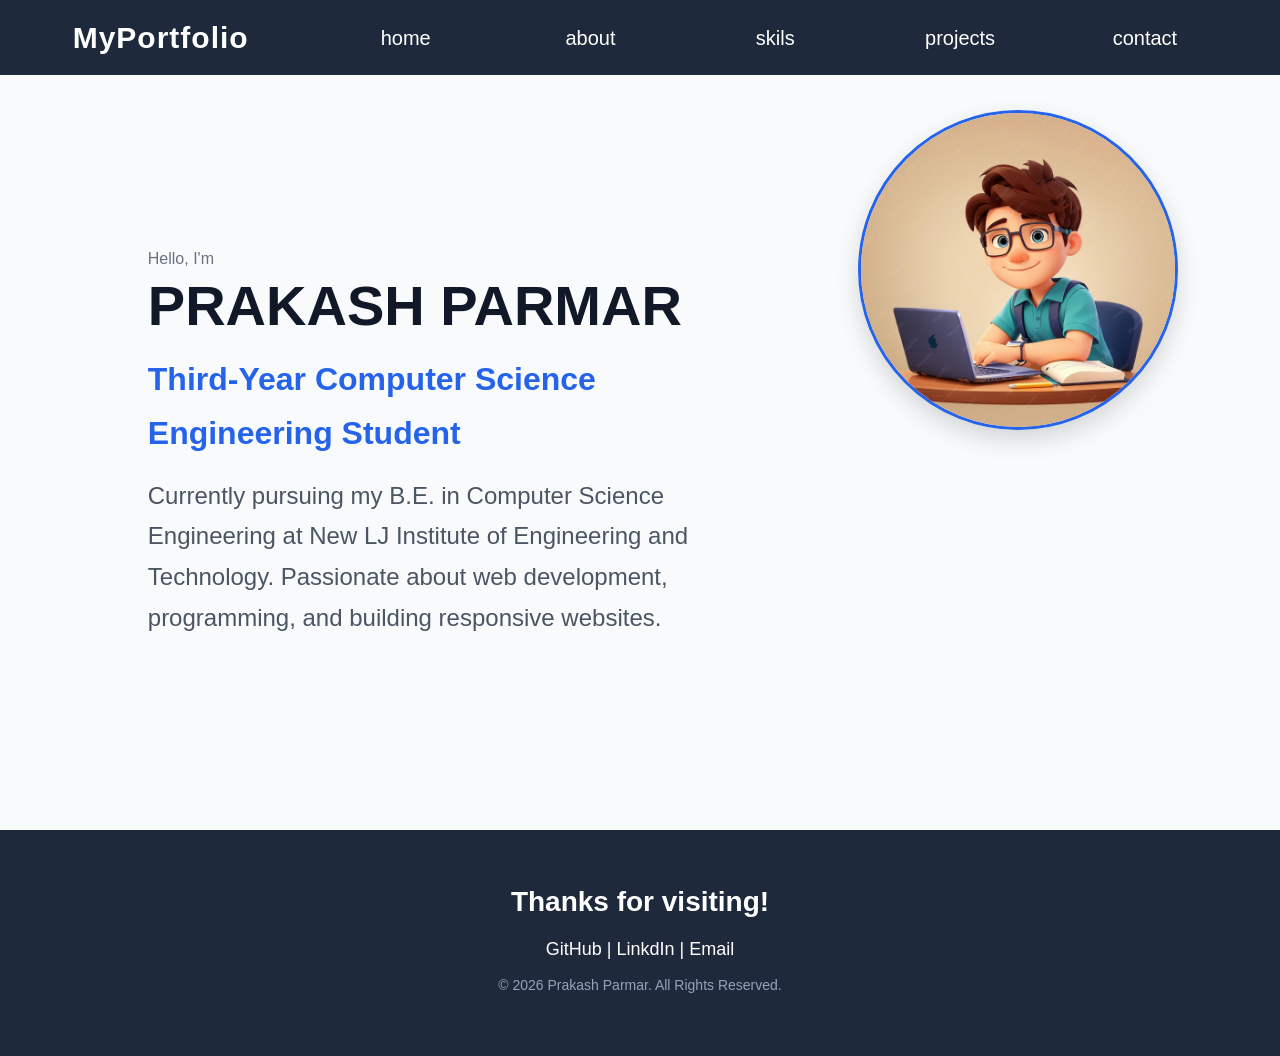
==== index.html @ 4aa5f78b "my portfolio" ====
<!DOCTYPE html>
<html lang="en">

<head>
    <meta charset="UTF-8">
    <meta name="viewport" content="width=device-width, initial-scale=1.0">
    <title>Document</title>
    <link rel="stylesheet" href="style.css">
</head>

<body>
    <header>
        <div class="nav">
            <span class="logo">MyPortfolio</span>
            <div class="anch">
                <div class="h11"><a href="index.html">home</a></div>
                <div class="h22"><a href="about.html" class="active">about</a></div>
                <div class="h33"><a href="skills.html">skils</a></div>
                <div class="h44"><a href="projects.html">projects</a></div>
                <div class="h55"><a href="contact.html">contact</a></div>
            </div>
        </div>
    </header>

    <div class="home">
        <div class="intro">
            <div class="hi">
                <p>Hello, I'm</p>
            </div>
            <div class="name">
                <p>PRAKASH PARMAR</p>
            </div>
            <div class="prof">
                <p>Third-Year Computer Science Engineering Student</p>
            </div>
            <div class="des">
                <p>
                    Currently pursuing my B.E. in Computer Science Engineering at New LJ Institute of Engineering and
                    Technology. Passionate about web development, programming, and building responsive websites.</p>
            </div>
        </div>
        <div class="hero-image">
            <img src="coder_pp.avif" alt="Prakash Parmar">
        </div>
    </div>

    <footer>
        <div class="footer1"><p>Thanks for visiting!</p></div>
        <div class="footer2"><p><a href="#">GitHub</a>  |  <a href="#">LinkdIn</a>  |  <a href="#">Email</a></p></div>
        <div class="footer3"><p>© 2026 Prakash Parmar. All Rights Reserved.</p></div>

    </footer>
</body>


</html>
---- style.css ----
* {
    margin: 0;
    padding: 0;
    box-sizing: border-box;
    font-family: 'poppins', sans-serif;
    text-decoration: none;
}
header{
    position: sticky;
    top: 0%;
}
html {
    scroll-behavior: smooth;
}

body {
    background-color: #f8fafc;
    font-size: 16px;
    color: #111827;
    line-height: 1.6;
}

.nav {
    position: sticky;
    top: 0%;
    display: flex;
    justify-content: space-evenly;
    align-items: center;
    height: 75px;
    background-color: #1e293b;
}

.nav a {
    color: #ffffff;
    transition: all 0.2s ease;
    font-size: 20px;
    font-weight: 545;
}
.anch {
    width: 80%;
    position: relative;
    right: 0%;
    display: flex;
    justify-content: space-between;
    align-items: center;
    padding-left: 100px;
}

.anch div{
    height: 75px;
    width: 20%;
    display: flex;
    justify-content: center;
    align-items: center;
}

.anch div:hover{
    background-color: royalblue;
}

.nav anch.active {
    color: #60a5fa;
}

.logo {
    width: 10%;
    color: #ffffff;
    letter-spacing: 1px;
    font-family: 'poppins', sans-serif;
    font-size: 30px;
    font-weight: 700;
    padding-left: 30px;
}

.nav a:hover {
    color: #1e293b;
    transform: scale(1.08);
    transform: translateY(-2px);
}

.hi {
    font-size: 1rem;
    font-weight: 500;
    color: #6B7280;
}

.name {
    font-size: 3.5rem;
    font-weight: 700;
    color: #111827;
    line-height: 1.1;
}

.prof {
    font-size: 2rem;
    font-weight: 600;
    color: #2563EB;
}

.des {
    font-size: 1.5rem;
    font-weight: 400;
    color: #4B5563;
    line-height: 1.7;
}

.home{
    min-height: 80vh;
    padding: 0 8%;
    margin-left: 35px;
    margin-top: 35px;
    display: flex;
    justify-content: space-around;
}
.intro{
    line-height: 1.7;
    padding: 1%;
    padding-top: 15vh;
    margin-right: 5rem;

}
.hero-image img{
    width: 20rem;
    height: 20rem;
    object-fit: cover;
    border-radius: 50%;
    border: 3px solid #2563EB;
    box-shadow: 0 10px 25px rgba(0, 0, 0, 0.15);
    margin-bottom: 10px;
}
.hero-image{
    height: 20rem;
    width: 20rem;
}
.name{
    margin-top: 3px;
}
.prof{
    margin-top: 15px;
}
.des{
    margin-top: 15px;
}
footer{
    bottom: 0px;
    background-color: #1e293b;
    padding: 50px 0;
    
}
.footer1{
    font-size: 28px;
    font-weight: 600;
    color: white;
    display: flex;
    justify-content: center;
    align-items: center;
    padding-bottom: 10px;
}
.footer2{
    font-size: 18px;
    font-weight: 600px;
    color: white;
    display: flex;
    justify-content: center;
    align-items: center;
    padding-bottom: 10px;
}
.footer3{
    font-size: 14px;
    color: #94a3b8;
    display: flex;
    justify-content: center;
    align-items: center;
    padding-bottom: 10px;

}
footer a{
    color: white;
}
.footer2 a{
    display: inline-block;
}
.footer2 a:hover {
    color: #60a5fa;
    transform: scale(1.08);
    transform: translateY(-2px);
}
.about{
    min-height: 105vh;

}
.heading1{
    padding-top: 5%;
    font-size: 50px;
    text-align: center;
    font-weight: 700;
    color: #1e293b;
}
.para{
    padding-top: 1.5%;
    font-size: 20px;
    color: #475569;
    line-height: 1.8;
    max-width: 900px;
    text-align: center;
    margin: 20px auto 50px;
}
.sub{
    margin-left: 25px;
}
.edu{
    padding-left: 20%;
}
.sh1{
    height: 70px;
    font-size: 30px;
    font-weight: 600;
    color: #2563EB;
}
.s1{
    font-size: 20px;
    font-weight: 400;
    color: #475569;
}

.interest{
    margin-top: 3%;
    padding-left: 20%;
}
.sh2{
    height: 70px;
    font-size: 30px;
    font-weight: 600;
    color: #2563EB;
}
.s2{
    font-size: 20px;
    font-weight: 400;
    color: #475569;
}

.goal{
    margin-top: 3%;
    padding-left: 20%;
}
.sh3{
    height: 70px;
    font-size: 30px;
    font-weight: 600;
    color: #2563EB;
}
.s3{
    font-size: 20px;
    font-weight: 400;
    color: #475569;
}
.sub i{
    margin-right: 10px;
}
.contactme{
        min-height: 85vh;
    }

.contact{
    min-height: 15vh;
}

.heading2{
    padding-top: 5%;
    font-size: 50px;
    text-align: center;
    font-weight: 700;
    color: #1e293b;
}
.con{
    color: #475569;
    font-size: 20px;
    text-align : center;
}

.sub2{
    text-align: center;
}

.email{
    margin-top: 2%;
}
.e1{
    height: 70px;
    font-size: 30px;
    font-weight: 600;
    color: #2563EB;
}
.es1{
    font-size: 20px;
    font-weight: 400;
    color: #475569;
}

.phone{
    margin-top: 3%;
}
.e2{
    height: 70px;
    font-size: 30px;
    font-weight: 600;
    color: #2563EB;
}
.es2{
    font-size: 20px;
    font-weight: 400;
    color: #475569;
}

.location{
    margin-top: 3%;
    margin-bottom: 3%;
}
.e3{
    height: 70px;
    font-size: 30px;
    font-weight: 600;
    color: #2563EB;
}
.es3{
    font-size: 20px;
    font-weight: 400;
    color: #475569;
}
.sub2 i{
    margin-right: 10px;
}
.sub2 a{
    color: white;
    display: inline-block;
    transition: 0.3s;
}
.sub2 a{
    color: #475569;
    display: inline-block;
    transition: 0.3s;
}
.sub2 a:hover{
    color: #2563EB;
    transform: translateY(-2px);
    transform: scale(1.05);
}
.white a{
    color: white;
}


.skills{
    min-height: 60vh;
}
.skills div{
    margin-top: 30px;
    text-align: center;
}
.skills ul{
    list-style: none;
}
.c1{
    border-radius: 15px;
    margin-bottom: 5px;
    height: 40px;
    font-size: 30px;
    font-weight: 600;
    color: #2563EB;
    border-top: 1px solid #e2e8f0;
    display: flex;
    justify-content: center;
    align-items: center;
}
.c2{
    border-radius: 15px;
    margin-bottom: 5px;
    height: 40px;
    font-size: 30px;
    font-weight: 600;
    color: #2563EB;
    border-top: 1px solid #e2e8f0;
    display: flex;
    justify-content: center;
    align-items: center; 
}
.c3{
    border-radius: 15px;
    margin-bottom: 5px;
    height: 40px;
    font-size: 30px;
    font-weight: 600;
    color: #2563EB;
    border-top: 1px solid #e2e8f0;
    display: flex;
    justify-content: center;
    align-items: center; 
}

.cc1{
    margin-left: 16%;
    display: flex;
    width: 70%;
    justify-content: space-evenly;
    align-items: center;
    line-height: 1.8;
    font-size: 20px;
    font-weight: 400;
    color: #475569;
}
.cc2{
    margin-left: 16%;
    width: 70%;
    display: flex;
    justify-content: space-evenly;
    align-items: center;
    line-height: 1.8;
    font-size: 20px;
    font-weight: 400;
    color: #475569;
}
.cc3{
    margin-left: 16%;
    width: 70%;
    display: flex;
    justify-content: space-evenly;
    align-items: center;
    line-height: 1.8;
    font-size: 20px;
    font-weight: 400;
    color: #475569;
}
/**.cc1 li:hover{
    color: #60a5fa;
    transform: scale(1.08);
    transform: translateY(-2px);
}
.cc2 li:hover{
    color: #60a5fa;
    transform: scale(1.08);
    transform: translateY(-2px);
}
.cc3 li:hover{
    color: #60a5fa;
    transform: scale(1.08);
    transform: translateY(-2px);
}**/
.skills li{
    transition: 0.3s;
}

.skills li:hover{
    color: #2563EB;
    transform: translateY(-2px);
}
.border{
    border-top: 1px solid #e2e8f0;
}
.r{
    padding-right: 30px;
}
.skills i{
    margin-right: 10px;
}

.heading3{
    padding-top: 5%;
    font-size: 50px;
    text-align: center;
    font-weight: 700;
    color: #1e293b;
}

.heading4{
    padding-top: 5%;
    font-size: 50px;
    text-align: center;
    font-weight: 700;
    color: #1e293b;
}
.projects{
    line-height: 2;
    min-height: 52vh;
}

.headd{
    display: flex;
    justify-content: center;
    align-items: center;
    font-size: 2rem;      /* 32px */
    font-weight: 700;
    color: #2563EB;
    margin-bottom: 20px;
    margin-top: 15px;
}
.type{
    display: flex;
    justify-content: center;
    align-items: center;
    font-size: 1.3rem;      /* ≈21px */
    font-weight: 600;
    color: #1e293b;
    margin-bottom: 25px;
}
.dess{
    font-size: 18px;
    color: #475569;
    line-height: 1.7;
    font-weight: 400;
    max-width: 750px;
    margin: 15px auto 25px;
    text-align: center;
    margin-bottom: 25px;
}
.headdd{
    font-size: 18px;
    font-weight: 600;
    color: #1E293B;
    margin-bottom: 10px;
    display: flex;
    justify-content: center;
    align-items: center;
}
.lang{
    font-size: 17px;
    font-weight: 500;
    color: #475569;
    margin-bottom: 20px;
    padding-top: 22px;
    padding-left:5px;
}
.status{
    font-size: 18px;
    font-weight: 600;
    color: #1E293B;
    margin-top: 20px;
    margin-bottom: 10px;
    display: flex;
    justify-content: center;
    align-items: center;
}
.comp{
    word-spacing: 12%;
    padding-left:5px;
    font-size: 17px;
    font-weight: 500;
    color: #16A34A;   /* Green */
}

/** responsive **/

@media (max-width : 430px){
    body{
        height: auto;
    }
    .home{
        flex-direction: column;
        margin-left: 0%;
    }
    .about{
        flex-direction: column;
    }
    .skills{
        flex-direction: column;
        margin-top: 5vh;
        min-height: 50vh;
    }
    .projects{
        flex-direction: column;
        min-height: 56vh;
    }
    .contactme{
        min-height: 85vh;
    }
    .contact{
        flex-direction: column;
        padding-top:2vh ;
        height: 7vh;
    }
    .heading1{
        margin-top: 3vh;
    }
    .heading3{
        margin-top: 5vh;
    }
    .heading4{
        margin-top: 3vh;
    }
    .hero-image{
        margin-top: 5vh;
        margin-bottom: 5vh;
        height:25%;
        width: 97%;
    }
    .para{
        max-width: 85%;
        text-align: left;
    }
    .interest{
        padding: 0%;
    }
    .goal{
        padding: 0%;
    }
    .edu{
        padding: 0%;
    }
    .sub{
        width: 85%;
        margin-left: 10%;
    }
    .dess{
        width: 85%;
    }
    .foo footer{
        margin-top: 12vh;
    }
    .intro{
        padding-top: 5vh;
    }
}
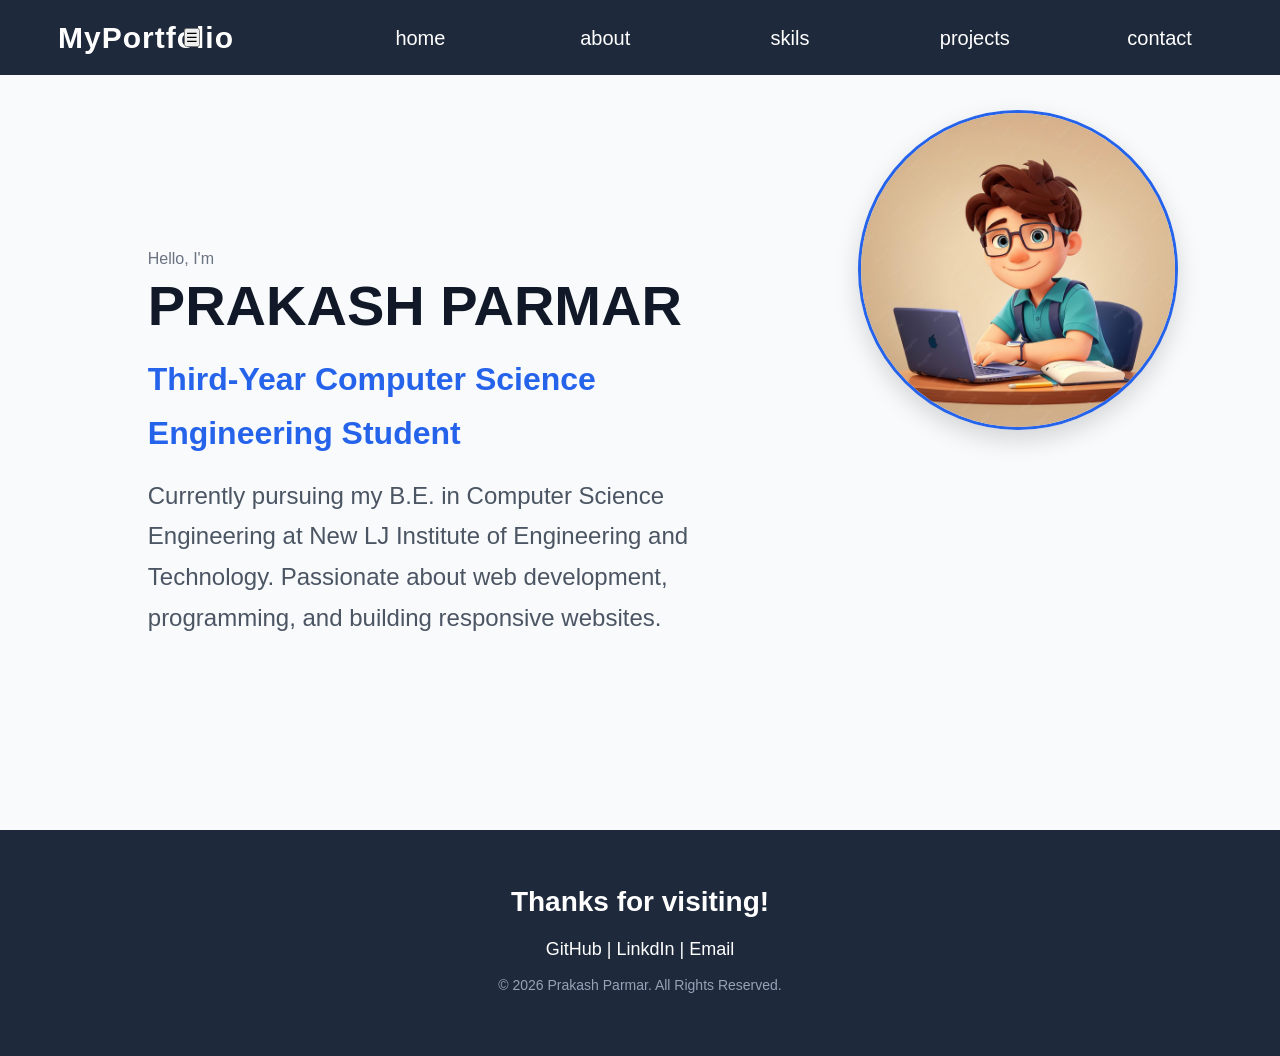
==== commit 0d8d8959: "menu" ====
--- a/index.html
+++ b/index.html
@@ -2,16 +2,29 @@
 <html lang="en">
 
 <head>
+    <title>My Portfolio</title>
     <meta charset="UTF-8">
     <meta name="viewport" content="width=device-width, initial-scale=1.0">
     <title>Document</title>
     <link rel="stylesheet" href="style.css">
+    <script src="script.js" defer></script>
 </head>
 
 <body>
+        <!-- Google tag (gtag.js) -->
+    <script async src="https://www.googletagmanager.com/gtag/js?id=G-S959D0GPB6"></script>
+    <script>
+      window.dataLayer = window.dataLayer || [];
+      function gtag(){dataLayer.push(arguments);}
+      gtag('js', new Date());
+    
+      gtag('config', 'G-S959D0GPB6');
+    </script>
+
     <header>
         <div class="nav">
             <span class="logo">MyPortfolio</span>
+            <button class="hamburger">☰</button>
             <div class="anch">
                 <div class="h11"><a href="index.html">home</a></div>
                 <div class="h22"><a href="about.html" class="active">about</a></div>
@@ -45,9 +58,15 @@
     </div>
 
     <footer>
-        <div class="footer1"><p>Thanks for visiting!</p></div>
-        <div class="footer2"><p><a href="#">GitHub</a>  |  <a href="#">LinkdIn</a>  |  <a href="#">Email</a></p></div>
-        <div class="footer3"><p>© 2026 Prakash Parmar. All Rights Reserved.</p></div>
+        <div class="footer1">
+            <p>Thanks for visiting!</p>
+        </div>
+        <div class="footer2">
+            <p><a href="#">GitHub</a> | <a href="#">LinkdIn</a> | <a href="#">Email</a></p>
+        </div>
+        <div class="footer3">
+            <p>© 2026 Prakash Parmar. All Rights Reserved.</p>
+        </div>
 
     </footer>
 </body>
--- a/style.css
+++ b/style.css
@@ -558,6 +558,7 @@
         margin-left: 0%;
     }
     .about{
+        margin-bottom: 10%;
         flex-direction: column;
     }
     .skills{
@@ -568,6 +569,7 @@
     .projects{
         flex-direction: column;
         min-height: 56vh;
+        margin-bottom: 12%;
     }
     .contactme{
         min-height: 85vh;
@@ -618,4 +620,44 @@
     .intro{
         padding-top: 5vh;
     }
+}
+@media (max-width: 768px) {
+
+    .nav {
+        flex-wrap: wrap;
+        height: auto;
+        min-height: 75px;
+    }
+
+    .logo {
+        width: auto;
+        padding-left: 10px;
+    }
+
+    .hamburger {
+        display: flex;
+        align-items: center;
+        justify-content: center;
+        color: black;
+        font-size: 200%;
+        width: 40px;
+        height: 40px;
+        margin-right: 5px;
+    }
+
+    .anch {
+        display: none;
+        width: 100%;
+        padding-left: 0;
+        flex-direction: column;
+    }
+
+    .anch.show {
+        display: flex;
+    }
+
+    .anch div {
+        width: 100%;
+        height: 50px;
+    }
 }
